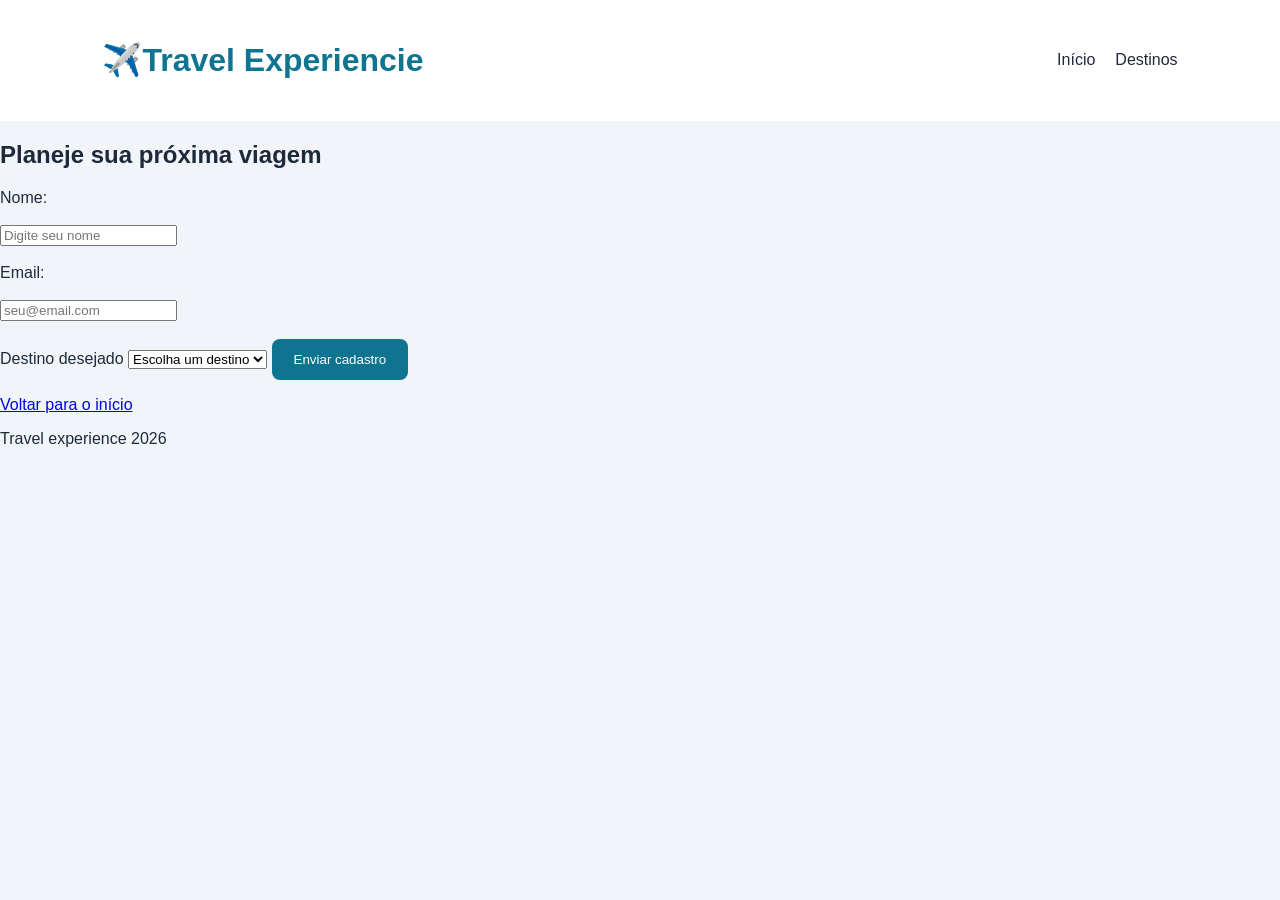
==== cadastro.html @ 71789663 "novo2" ====
<!DOCTYPE html>
<html lang="pt-BR">
<head>
    <meta charset="UTF-8">
    <meta name="viewport" content="width=device-width, initial-scale=1.0">
    <title>Cadastro | Travel Experiencie</title>
    <link rel="stylesheet" href="CSS/style.CSS">
</head>
<body>
    <header>
        <h1>✈️Travel Experiencie</h1>
        <nav>
            <a href="index.html">Início</a>
            <a href="index.html#destinos">Destinos</a>
        </nav>
    </header>

    <main class="area-cadastro">
        <form id="formCadastro">
            <h2>Planeje sua próxima viagem</h2>

            <label for="nome">Nome:</label><br><br>
            <input type="text" id="nome" placeholder="Digite seu nome" required><br><br>

            <label for="email">Email:</label><br><br>
          <input type="email" id="email" placeholder="seu@email.com" required><br><br>

          <label for="destino">Destino desejado</label>
          <select id="destino" required>
            <option value="">Escolha um destino</option>
            <option value="Rio de janeiro">Rio de Janeiro</option>
            <option value="Paris">Paris</option>
            <option value="Maldivas">Maldivas</option>
          </select>
          <button type="submit">Enviar cadastro</button>
          <p id="mensagem" aria-live="politite"></p>
          <a href="index.html" class="voltar">
            Voltar para o início
          </a>

        </form>
    </main>
    <footer>
        <p>Travel experience 2026</p>
    </footer>
</body>
</html>
---- CSS/style.CSS ----
:root{
    --fundo: #f1f5f9;
    --principal: #0e7490;
    --hover: #155e75;
    --card: #ffffff;
    --text: #1e293b;
}

*{
    box-sizing: border-box;
}
body{
    margin: 0;
    font-family: Arial, Helvetica, sans-serif;
    background-color: var(--fundo);
    color: var(--text);
}
header{
    background-color: var(--card);
    padding: 20px 8%;
    display: flex;
    justify-content: space-between;
    align-items: center;
}
header h1{
    color: var(--principal);
}
nav{
    display: flex;
    gap: 20px;
}
nav a{
    color: var(--text);
    text-decoration: none;
}
nav a:hover{
    color: var(--principal);
}
.banner{
    text-align: center;
    padding: 70px 20px;
    background-color: linear-gradient(#cffafe, #e0f2fe);
}
.banner h2{
    font-size: 36px;
}
.banner p{
    margin-bottom: 30px;
}
.botao, button{
    display: inline-block;
    background-color: var(--principal);
    color: white;
    padding: 13px 22px;
    border: none;
    border-radius: 8px;
    text-decoration: none;
    cursor: pointer;
}
.botao:hover, button:hover{
    background-color: var(--hover);
}
.destinos{
    padding: 35px 8%;
    text-align: center;
}
.container{
    display: flex;
    justify-content: center;
    gap: 20px;
    flex-wrap: wrap;
}
.card{
    background-color: var(--card);
    padding: 25px;
    border-radius: 12px;
    flex: 1;
    min-width: 200px;
    max-width: 280px;
}
.imagem{
    font-size: 55px;
    background-color: #e0f2fe;
    padding: 25px;
    border-radius: 8px;
}
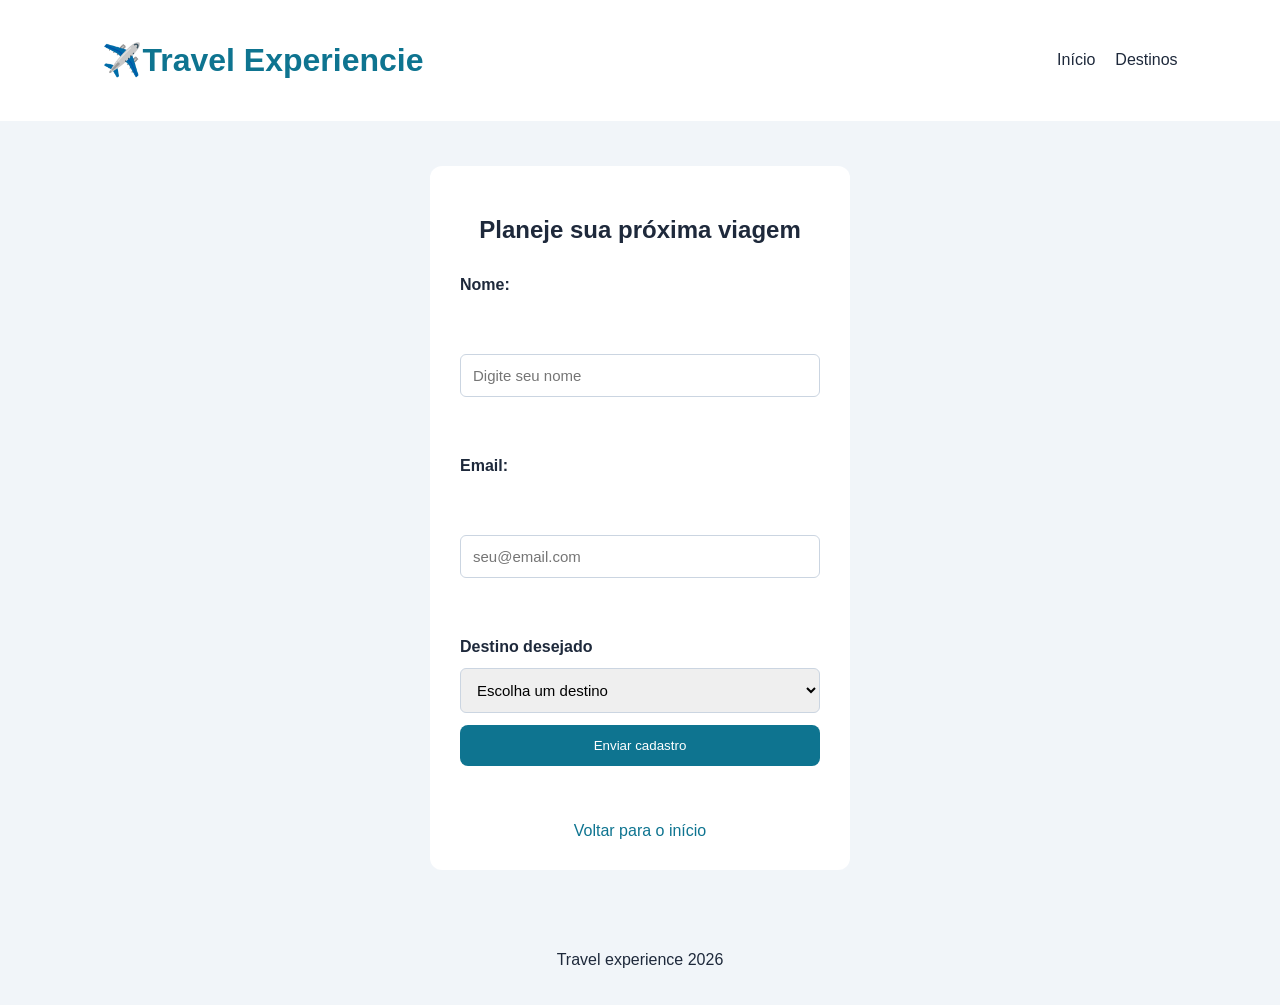
==== commit 9d09ed4b: "erro?" ====
--- a/cadastro.html
+++ b/cadastro.html
@@ -26,7 +26,7 @@
           <input type="email" id="email" placeholder="seu@email.com" required><br><br>
 
           <label for="destino">Destino desejado</label>
-          <select id="destino" required>
+          <select id="destino" name="destino" required>
             <option value="">Escolha um destino</option>
             <option value="Rio de janeiro">Rio de Janeiro</option>
             <option value="Paris">Paris</option>
@@ -43,5 +43,7 @@
     <footer>
         <p>Travel experience 2026</p>
     </footer>
+
+    <script src="js/script.js"></script>
 </body>
 </html>
--- a/CSS/style.CSS
+++ b/CSS/style.CSS
@@ -83,4 +83,62 @@
     background-color: #e0f2fe;
     padding: 25px;
     border-radius: 8px;
+}
+.area-cadastro{
+    display: flex;
+    justify-content: center;
+    padding: 45px 20px;
+}
+form{
+    background-color: var(--card);
+    width: 100%;
+    max-width: 420px;
+    padding: 30px;
+    border-radius: 12px;
+    display: flex;
+    flex-direction: column;
+    gap: 12px;
+}
+form h2{
+    text-align: center;
+}
+label{
+    font-weight: bold;
+}
+input, select{
+    padding: 12px;
+    border: 1px solid #cbd5e1;
+    border-radius: 6px;
+    font-size: 15px;
+}
+input:focus,
+select:focus{
+    outline: 2px solid var(--principal);
+}
+.voltar{
+    text-align: center;
+    color: var(--principal);
+    text-decoration: none;
+}
+#mensagem{
+    text-align: center;
+    color: var(--principal);
+    font-weight: bold;
+}
+footer{
+    text-align: center;
+    padding: 20px;
+}
+/* Responsividade */
+@media (max-width: 600px){
+    header{
+        flex-direction: column;
+    }
+    nav{
+        flex-wrap: wrap;
+        justify-content: center;
+    }
+    .banner h2{
+        font-size: 27px;
+    }
 }
